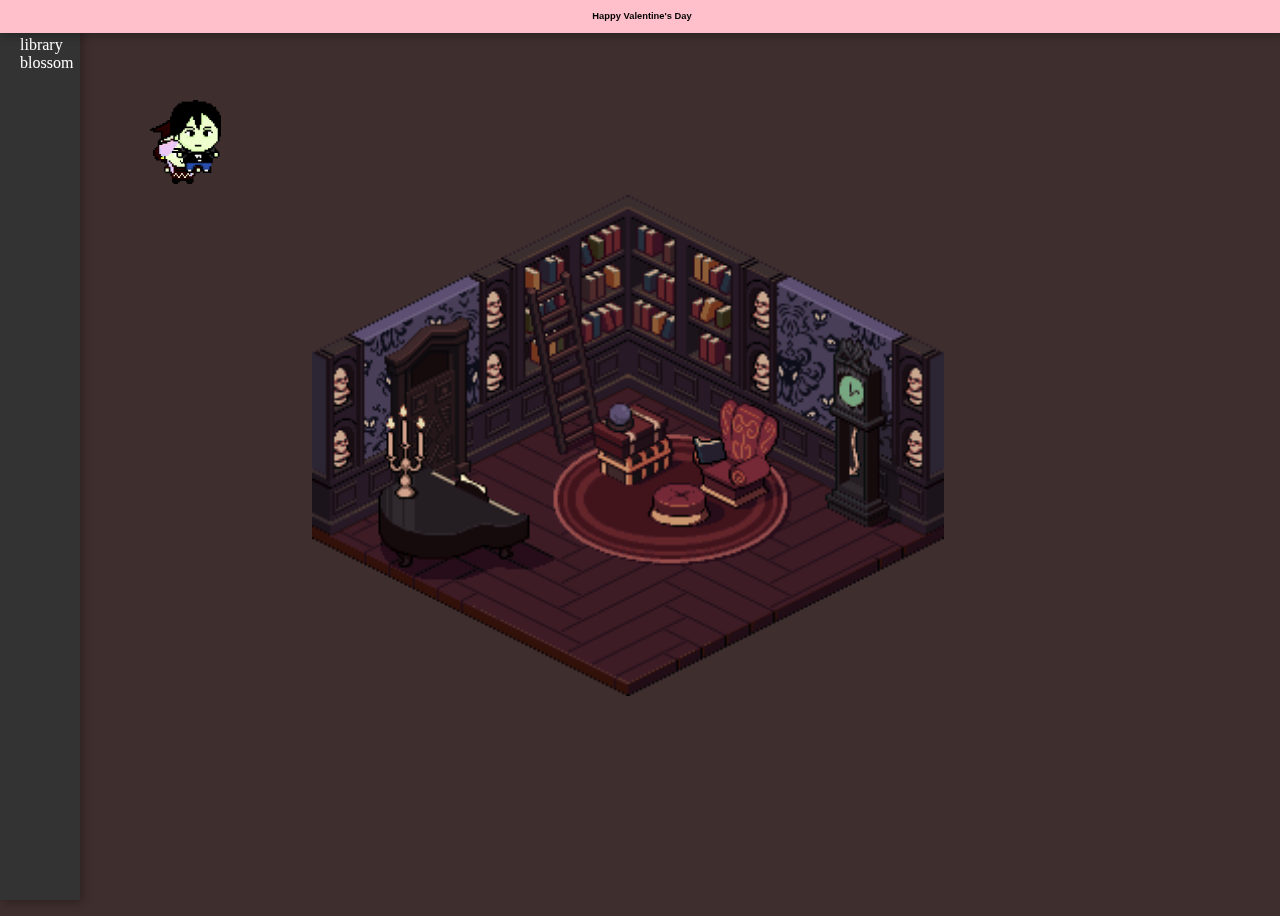
==== index.html @ f657d276 "fail changese" ====
<!DOCTYPE html>
<html>
  <head>
    <title>HAPPY VALENTINES DAY</title>
    <style>#character {
      position: absolute;
      top: 120px;
      left: 150px;
      width: 5%;
      height: auto;
      max-height: 90vh;
      max-width: 100%;
    }
    #peter {
      position: absolute;
      top: 100px;
      left: 170px;
      width: 4%;
      height: auto;
      max-height: 90vh;
      max-width: 100%;
    }
    #mansion {
      top: 50px;
      left: 50px;
      width: 50%;
      height: auto;
      margin-top: -25px;
      margin-left: -25px;
      max-height: 90vh;
      max-width: 100%;
    }
    body {
      height: 100vh;
      display: flex;
      align-items: center;
      justify-content: center;
      overflow: hidden;
      background-color:rgb(63, 46, 46);
    }
    .Text_start {
      top: 50px;
      left: 50px;
      width: 50%;
      height: auto;
      margin-top: -25px;
      margin-left: -25px;
      max-height: 90vh;
      max-width: 100%;
      color: white
    }
   
    #sidebar {
      position: fixed;
      top: 0;
      left: 0;
      bottom: 0;
      width: 40px;
      background-color: #333;
      color: #fff;
      padding: 20px;
      box-shadow: 2px 2px 10px rgba(0, 0, 0, 0.3);
      max-width: 200px;
      overflow-x: hidden;
    }
  
    #sidebar h6 {
      margin-top: 0;
    }
  
    #sidebar ul {
      list-style-type: none;
      padding: 0;
    }
  
    #sidebar li {
      margin: 0px 0;
    }
  
    #sidebar a {
      color: #fff;
      text-decoration: none;
    }
    
    #top-box {
      position: fixed;
      width: 100%;
      background-color: pink;
      text-align: center;
      font-size: 8px;
      font-family: Arial, sans-serif;
      padding: 2px;
      box-shadow: 2px 2px 10px rgba(0, 0, 0, 0.3);
      top: 0;
      left: 0;
      z-index: 9999;
    }</style>
  </head>
  <body>
    <div id="top-box"><h3>Happy Valentine's Day</h3></div>
    <div id="sidebar">
      <ul>
        <li><a href="index.html">library</a></li>
        <li><a href="diffpage.html">blossom</a></li>
      </ul>
    </div>

    <img id="character" width="27px" src="kelseyfront.png" alt="main">
    <img id="peter" src="peterfront.png" alt="sub">
    <img id="mansion" src="static/room.gif" alt="home">



   <script>const character = document.getElementById("character");
const peter = document.getElementById("peter");
const boundary = {
    left: 0,
    right: window.innerWidth - character.offsetWidth,
    top: 0,
    bottom: window.innerHeight - character.offsetHeight
};
      
document.addEventListener("keydown", function(event) {
    let currentTop1 = character.offsetTop;
    let currentLeft1 = character.offsetLeft;
    let currentTop2 = peter.offsetTop;
    let currentLeft2 = peter.offsetLeft;

    switch (event.key) {
        case "w":
        currentTop1 = Math.max(boundary.top, currentTop1 - 10);
        character.style.top = currentTop1 - 5 + "px";
        character.src = "kelseyback.png"
        character.style.width = "27px";
        break;
        case "s":
        currentTop1 = Math.min(boundary.bottom, currentTop1 + 10);
        character.style.top = currentTop1 + 5 + "px";
        character.src = "kelseyfront.png";
        character.style.width = "27px";
        break;
        case "a":
        currentLeft1 = Math.max(boundary.left, currentLeft1 - 10);
        character.style.left = currentLeft1 - 5 + "px";
        character.src = "kelseyleft.png";
        character.style.width = "25px";
        break;
        case "d":
        currentLeft1 = Math.min(boundary.right, currentLeft1 + 10);
        character.style.left = currentLeft1 + 5 + "px";
        character.src = "kelseyright.png";
        character.style.width = "25px";
        break;
        case "ArrowUp":
        currentTop2 = Math.max(boundary.top, currentTop2 - 10);
        peter.style.top = currentTop2 - 8 + "px";
        peter.src = "peterback.png";
        break;
        case "ArrowDown":
        currentTop2 = Math.min(boundary.bottom, currentTop2 + 10);
        peter.style.top = currentTop2 + 8 + "px";
        peter.src = "peterfront.png";
        break;
        case "ArrowLeft":
        currentLeft2 = Math.min(boundary.right, currentLeft2 - 10);
        peter.style.left = currentLeft2 - 8 + "px";
        peter.src = "peterleft.png";
        break;
        case "ArrowRight":
        currentLeft2 = Math.min(boundary.right, currentLeft2 + 10);
        peter.style.left = currentLeft2 + 8 + "px";
        peter.src = "peterright.png";
        break;
    }

    });

</script>
  </body>
</html>
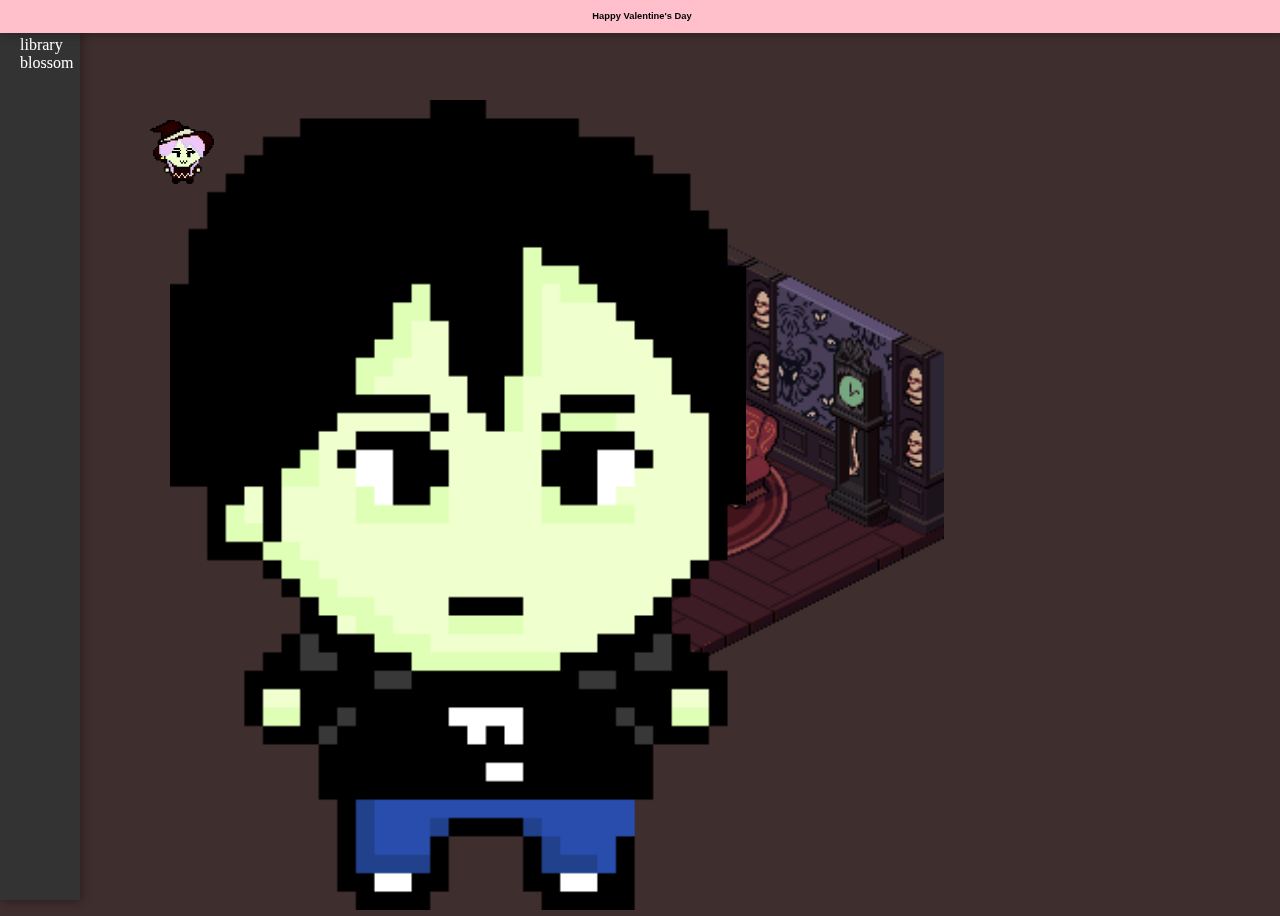
==== commit 4e920e2f: "fail changese" ====
--- a/index.html
+++ b/index.html
@@ -15,7 +15,7 @@
       position: absolute;
       top: 100px;
       left: 170px;
-      width: 4%;
+      width: 45%;
       height: auto;
       max-height: 90vh;
       max-width: 100%;
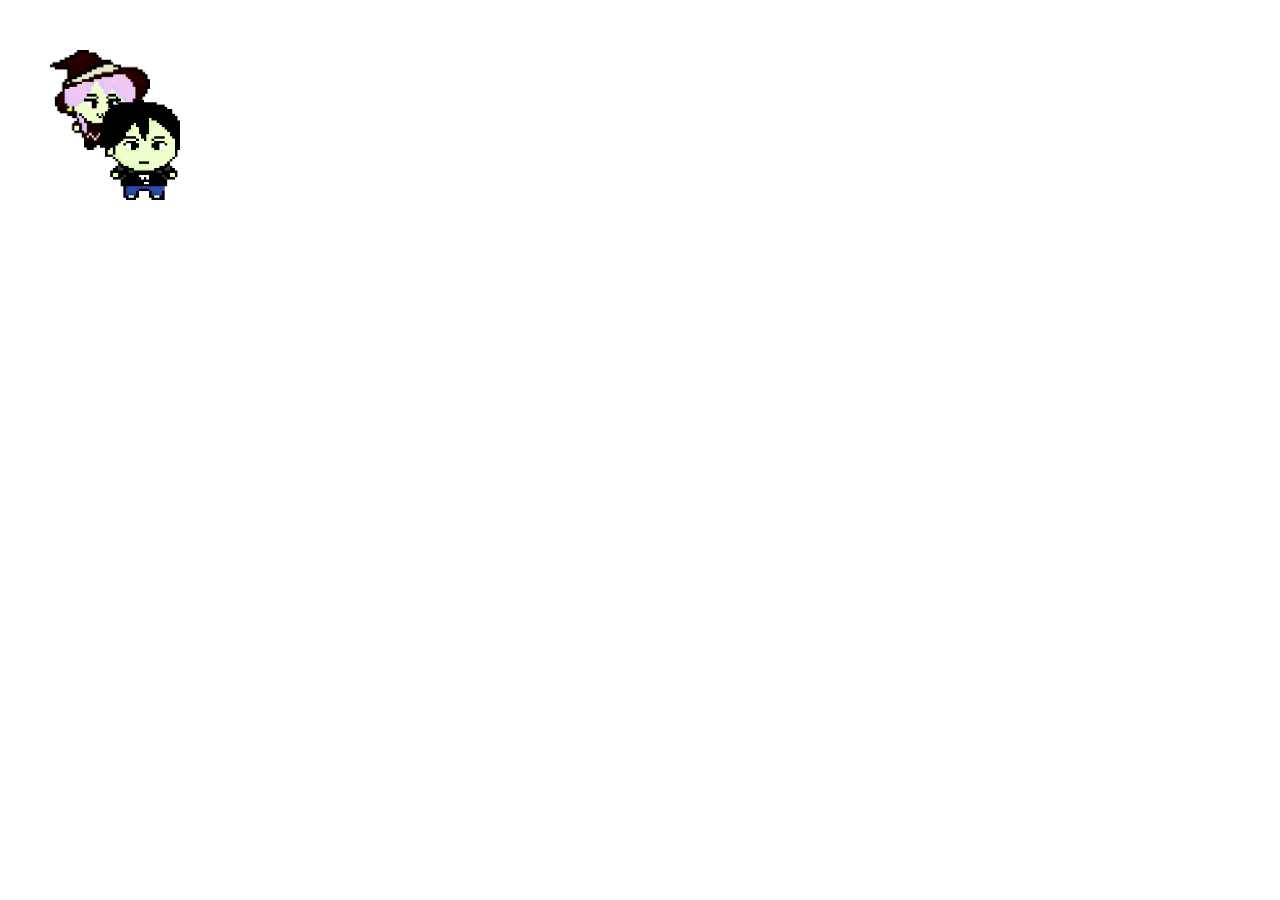
==== commit 59a6c30b: "overhaul" ====
--- a/index.html
+++ b/index.html
@@ -1,180 +1,56 @@
 <!DOCTYPE html>
 <html>
   <head>
-    <title>HAPPY VALENTINES DAY</title>
-    <style>#character {
-      position: absolute;
-      top: 120px;
-      left: 150px;
-      width: 5%;
-      height: auto;
-      max-height: 90vh;
-      max-width: 100%;
-    }
-    #peter {
-      position: absolute;
-      top: 100px;
-      left: 170px;
-      width: 45%;
-      height: auto;
-      max-height: 90vh;
-      max-width: 100%;
-    }
-    #mansion {
-      top: 50px;
-      left: 50px;
-      width: 50%;
-      height: auto;
-      margin-top: -25px;
-      margin-left: -25px;
-      max-height: 90vh;
-      max-width: 100%;
-    }
-    body {
-      height: 100vh;
-      display: flex;
-      align-items: center;
-      justify-content: center;
-      overflow: hidden;
-      background-color:rgb(63, 46, 46);
-    }
-    .Text_start {
-      top: 50px;
-      left: 50px;
-      width: 50%;
-      height: auto;
-      margin-top: -25px;
-      margin-left: -25px;
-      max-height: 90vh;
-      max-width: 100%;
-      color: white
-    }
-   
-    #sidebar {
-      position: fixed;
-      top: 0;
-      left: 0;
-      bottom: 0;
-      width: 40px;
-      background-color: #333;
-      color: #fff;
-      padding: 20px;
-      box-shadow: 2px 2px 10px rgba(0, 0, 0, 0.3);
-      max-width: 200px;
-      overflow-x: hidden;
-    }
-  
-    #sidebar h6 {
-      margin-top: 0;
-    }
-  
-    #sidebar ul {
-      list-style-type: none;
-      padding: 0;
-    }
-  
-    #sidebar li {
-      margin: 0px 0;
-    }
-  
-    #sidebar a {
-      color: #fff;
-      text-decoration: none;
-    }
-    
-    #top-box {
-      position: fixed;
-      width: 100%;
-      background-color: pink;
-      text-align: center;
-      font-size: 8px;
-      font-family: Arial, sans-serif;
-      padding: 2px;
-      box-shadow: 2px 2px 10px rgba(0, 0, 0, 0.3);
-      top: 0;
-      left: 0;
-      z-index: 9999;
-    }</style>
+    <meta charset="utf-8">
+    <title>Character Control</title>
   </head>
   <body>
-    <div id="top-box"><h3>Happy Valentine's Day</h3></div>
-    <div id="sidebar">
-      <ul>
-        <li><a href="index.html">library</a></li>
-        <li><a href="diffpage.html">blossom</a></li>
-      </ul>
-    </div>
-
-    <img id="character" width="27px" src="kelseyfront.png" alt="main">
-    <img id="peter" src="peterfront.png" alt="sub">
-    <img id="mansion" src="static/room.gif" alt="home">
-
-
-
-   <script>const character = document.getElementById("character");
-const peter = document.getElementById("peter");
-const boundary = {
-    left: 0,
-    right: window.innerWidth - character.offsetWidth,
-    top: 0,
-    bottom: window.innerHeight - character.offsetHeight
-};
+    <img id="player1" src="kelseyfront.png" alt="Player 1" style="position: absolute; top: 50px; left: 50px; width: 100px; height: 100px;">
+    <img id="player2" src="peterfront.png" alt="Player 2" style="position: absolute; top: 100px; left: 100px; width: 80px; height: 100px;">
+    <script>
+      const player1 = document.getElementById('player1');
+      const player2 = document.getElementById('player2');
+      const moveStep = 10;
       
-document.addEventListener("keydown", function(event) {
-    let currentTop1 = character.offsetTop;
-    let currentLeft1 = character.offsetLeft;
-    let currentTop2 = peter.offsetTop;
-    let currentLeft2 = peter.offsetLeft;
-
-    switch (event.key) {
-        case "w":
-        currentTop1 = Math.max(boundary.top, currentTop1 - 10);
-        character.style.top = currentTop1 - 5 + "px";
-        character.src = "kelseyback.png"
-        character.style.width = "27px";
-        break;
-        case "s":
-        currentTop1 = Math.min(boundary.bottom, currentTop1 + 10);
-        character.style.top = currentTop1 + 5 + "px";
-        character.src = "kelseyfront.png";
-        character.style.width = "27px";
-        break;
-        case "a":
-        currentLeft1 = Math.max(boundary.left, currentLeft1 - 10);
-        character.style.left = currentLeft1 - 5 + "px";
-        character.src = "kelseyleft.png";
-        character.style.width = "25px";
-        break;
-        case "d":
-        currentLeft1 = Math.min(boundary.right, currentLeft1 + 10);
-        character.style.left = currentLeft1 + 5 + "px";
-        character.src = "kelseyright.png";
-        character.style.width = "25px";
-        break;
-        case "ArrowUp":
-        currentTop2 = Math.max(boundary.top, currentTop2 - 10);
-        peter.style.top = currentTop2 - 8 + "px";
-        peter.src = "peterback.png";
-        break;
-        case "ArrowDown":
-        currentTop2 = Math.min(boundary.bottom, currentTop2 + 10);
-        peter.style.top = currentTop2 + 8 + "px";
-        peter.src = "peterfront.png";
-        break;
-        case "ArrowLeft":
-        currentLeft2 = Math.min(boundary.right, currentLeft2 - 10);
-        peter.style.left = currentLeft2 - 8 + "px";
-        peter.src = "peterleft.png";
-        break;
-        case "ArrowRight":
-        currentLeft2 = Math.min(boundary.right, currentLeft2 + 10);
-        peter.style.left = currentLeft2 + 8 + "px";
-        peter.src = "peterright.png";
-        break;
-    }
-
-    });
-
-</script>
+      document.addEventListener('keydown', (event) => {
+        switch (event.keyCode) {
+          // Player 1 controls
+          case 87: // W key
+            player1.style.top = parseInt(player1.style.top) - moveStep + 'px';
+            player1.src = "kelseyback.png"
+            break;
+          case 65: // A key
+            player1.style.left = parseInt(player1.style.left) - moveStep + 'px';
+            player1.src = "kelseyleft.png"
+            break;
+          case 83: // S key
+            player1.style.top = parseInt(player1.style.top) + moveStep + 'px';
+            player1.src = "kelseyfront.png"
+            break;
+          case 68: // D key
+            player1.style.left = parseInt(player1.style.left) + moveStep + 'px';
+            player1.src = "kelseyright.png"
+            break;
+            
+          // Player 2 controls
+          case 38: // Up arrow key
+            player2.style.top = parseInt(player2.style.top) - moveStep + 'px';
+            player2.src = "peterback.png"
+            break;
+          case 37: // Left arrow key
+            player2.style.left = parseInt(player2.style.left) - moveStep + 'px';
+            player2.src = "peterleft.png"
+            break;
+          case 40: // Down arrow key
+            player2.style.top = parseInt(player2.style.top) + moveStep + 'px';
+            player2.src = "peterfront.png"
+            break;
+          case 39: // Right arrow key
+            player2.style.left = parseInt(player2.style.left) + moveStep + 'px';
+            player2.src = "peterright.png"
+            break;
+        }
+      });
+    </script>
   </body>
 </html>
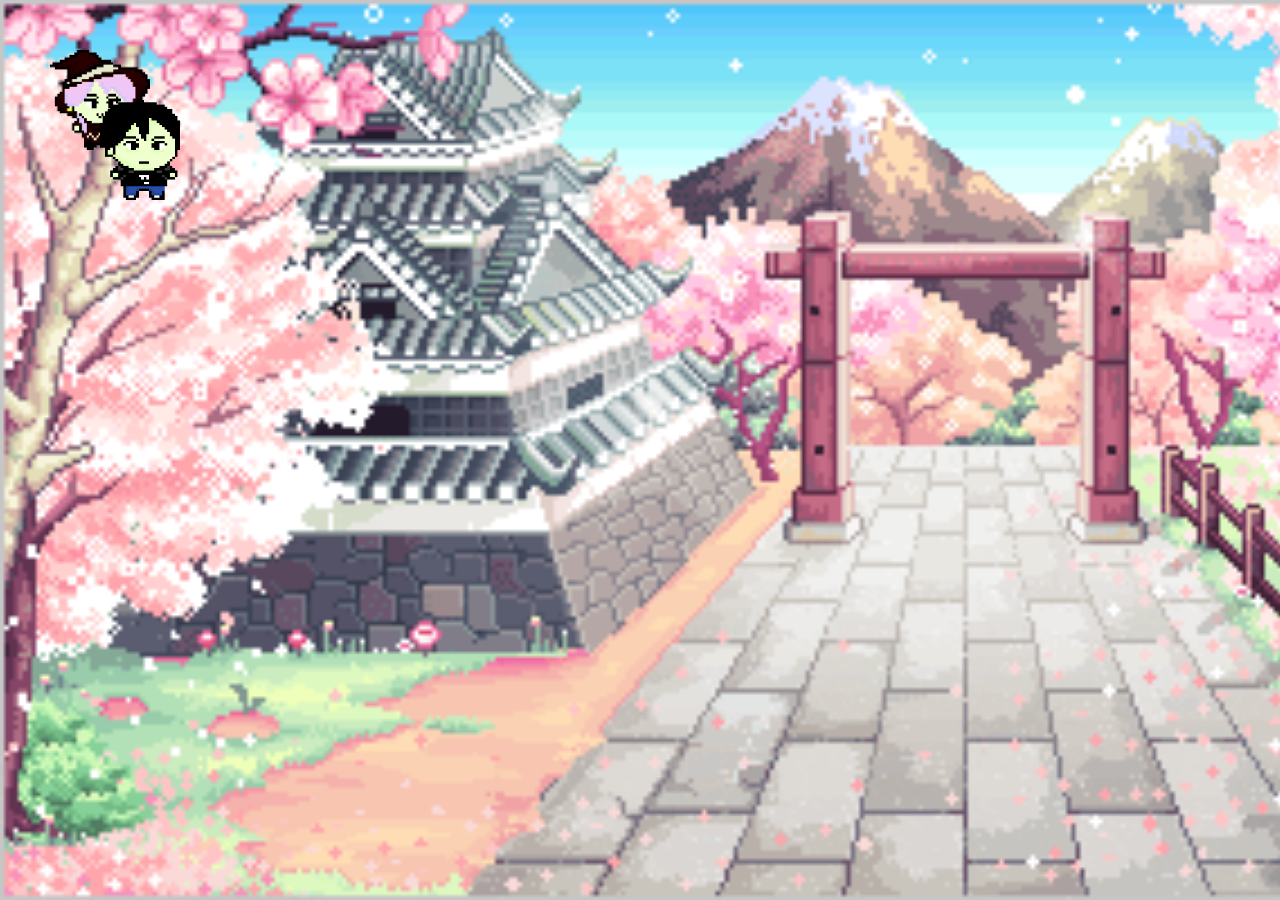
==== commit 4fe6446a: "overhaul2" ====
--- a/index.html
+++ b/index.html
@@ -3,6 +3,16 @@
   <head>
     <meta charset="utf-8">
     <title>Character Control</title>
+    <style>
+        body {
+        background-image: url("/static/blossom.gif");
+        background-size: cover;
+        margin: 0;
+        padding: 0;
+        overflow: hidden;
+  height: 100vh;
+      }
+    </style>
   </head>
   <body>
     <img id="player1" src="kelseyfront.png" alt="Player 1" style="position: absolute; top: 50px; left: 50px; width: 100px; height: 100px;">
@@ -10,7 +20,7 @@
     <script>
       const player1 = document.getElementById('player1');
       const player2 = document.getElementById('player2');
-      const moveStep = 10;
+      const moveStep = 25;
       
       document.addEventListener('keydown', (event) => {
         switch (event.keyCode) {
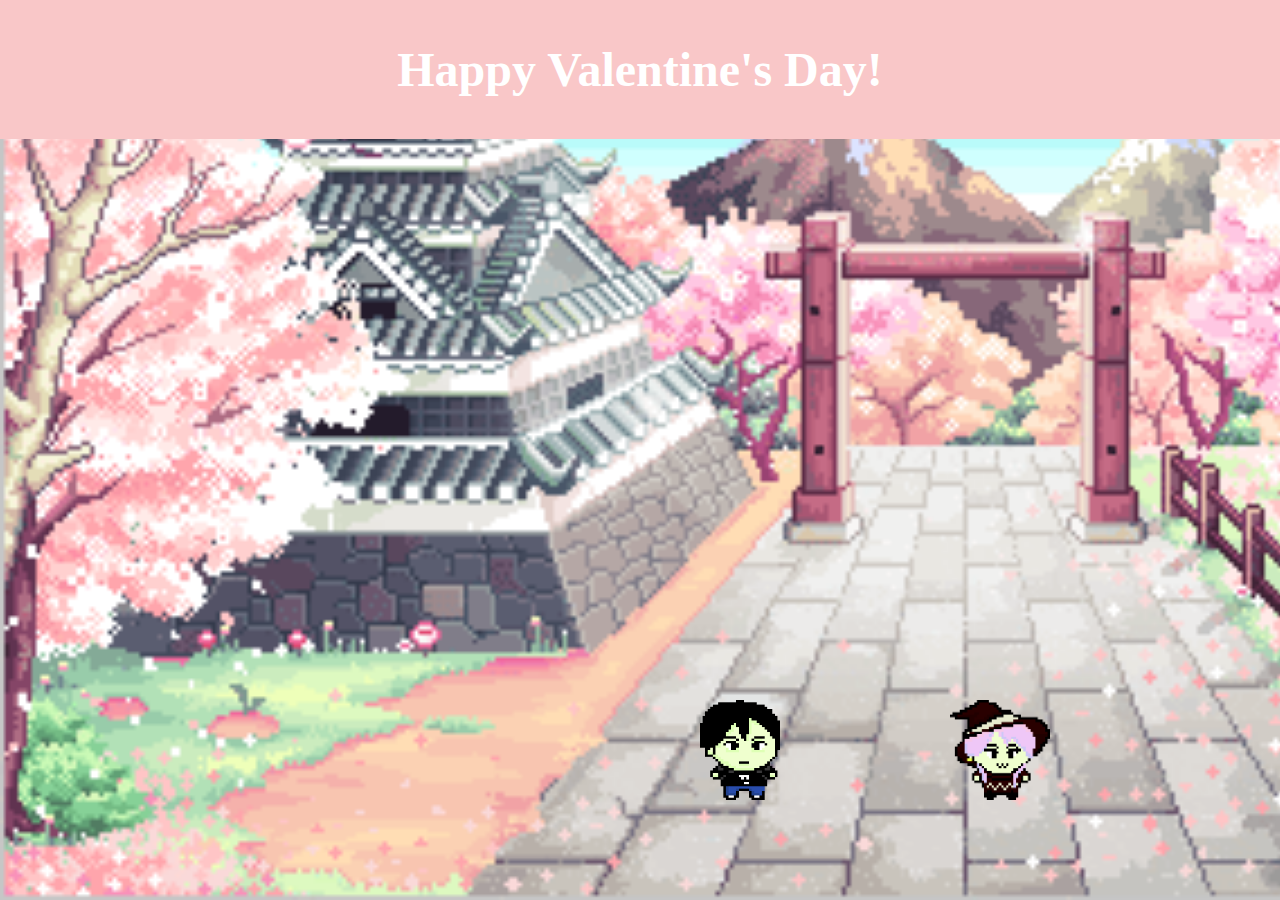
==== commit 70ddf038: "finished product" ====
--- a/index.html
+++ b/index.html
@@ -2,8 +2,16 @@
 <html>
   <head>
     <meta charset="utf-8">
-    <title>Character Control</title>
+    <title>Happy valentines to my love <3</title>
     <style>
+        header {
+        text-align: center;
+        background-color: #f9c7c8;
+        color: white;
+        font-size: 24px;
+        padding: 10px;
+        text-align: center;
+      }
         body {
         background-image: url("/static/blossom.gif");
         background-size: cover;
@@ -15,8 +23,11 @@
     </style>
   </head>
   <body>
-    <img id="player1" src="kelseyfront.png" alt="Player 1" style="position: absolute; top: 50px; left: 50px; width: 100px; height: 100px;">
-    <img id="player2" src="peterfront.png" alt="Player 2" style="position: absolute; top: 100px; left: 100px; width: 80px; height: 100px;">
+    <header>
+        <h1 >Happy Valentine's Day!</h1>
+      </header>
+    <img id="player1" src="kelseyfront.png" alt="Player 1" style="position: absolute; top: 700px; left: 950px; width: 100px; height: 100px;">
+    <img id="player2" src="peterfront.png" alt="Player 2" style="position: absolute; top: 700px; left: 700px; width: 80px; height: 100px;">
     <script>
       const player1 = document.getElementById('player1');
       const player2 = document.getElementById('player2');
@@ -62,5 +73,6 @@
         }
       });
     </script>
+    <audio src="yiruma.mp3" autoplay loop></audio>
   </body>
 </html>
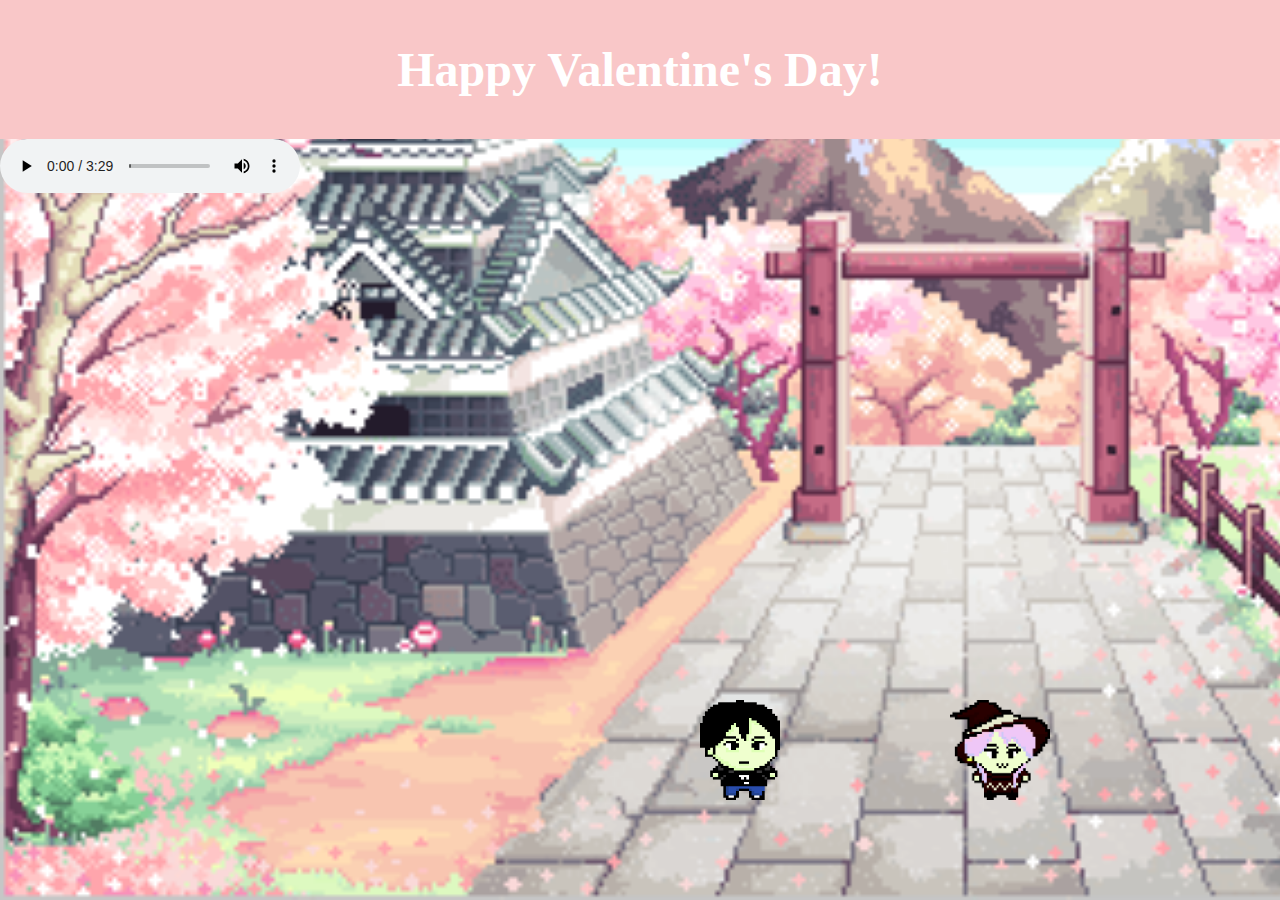
==== commit 5d338a57: "music" ====
--- a/index.html
+++ b/index.html
@@ -73,6 +73,9 @@
         }
       });
     </script>
-    <audio src="yiruma.mp3" autoplay loop></audio>
+    <audio controls autoplay>
+      <source src="yiruma.mp3" type="audio/mpeg">
+      Your browser does not support the audio element.
+    </audio>
   </body>
 </html>
